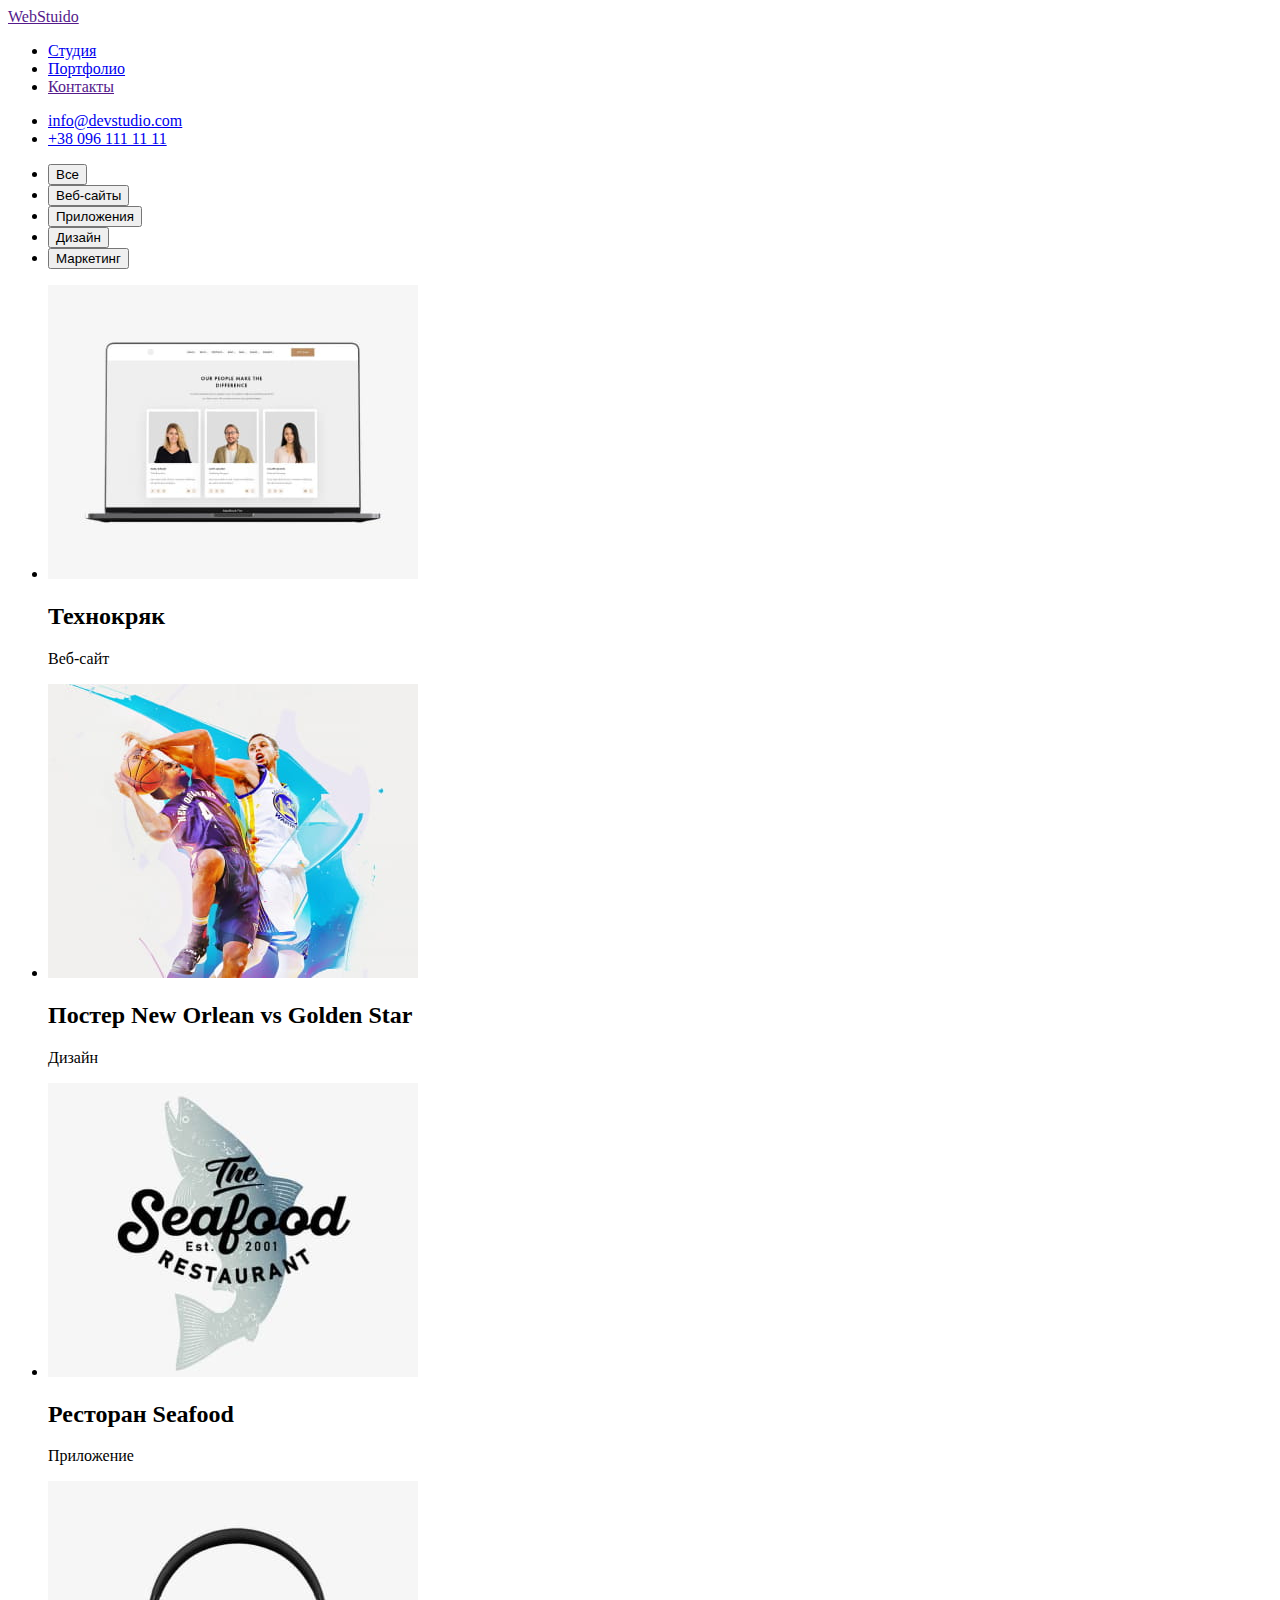
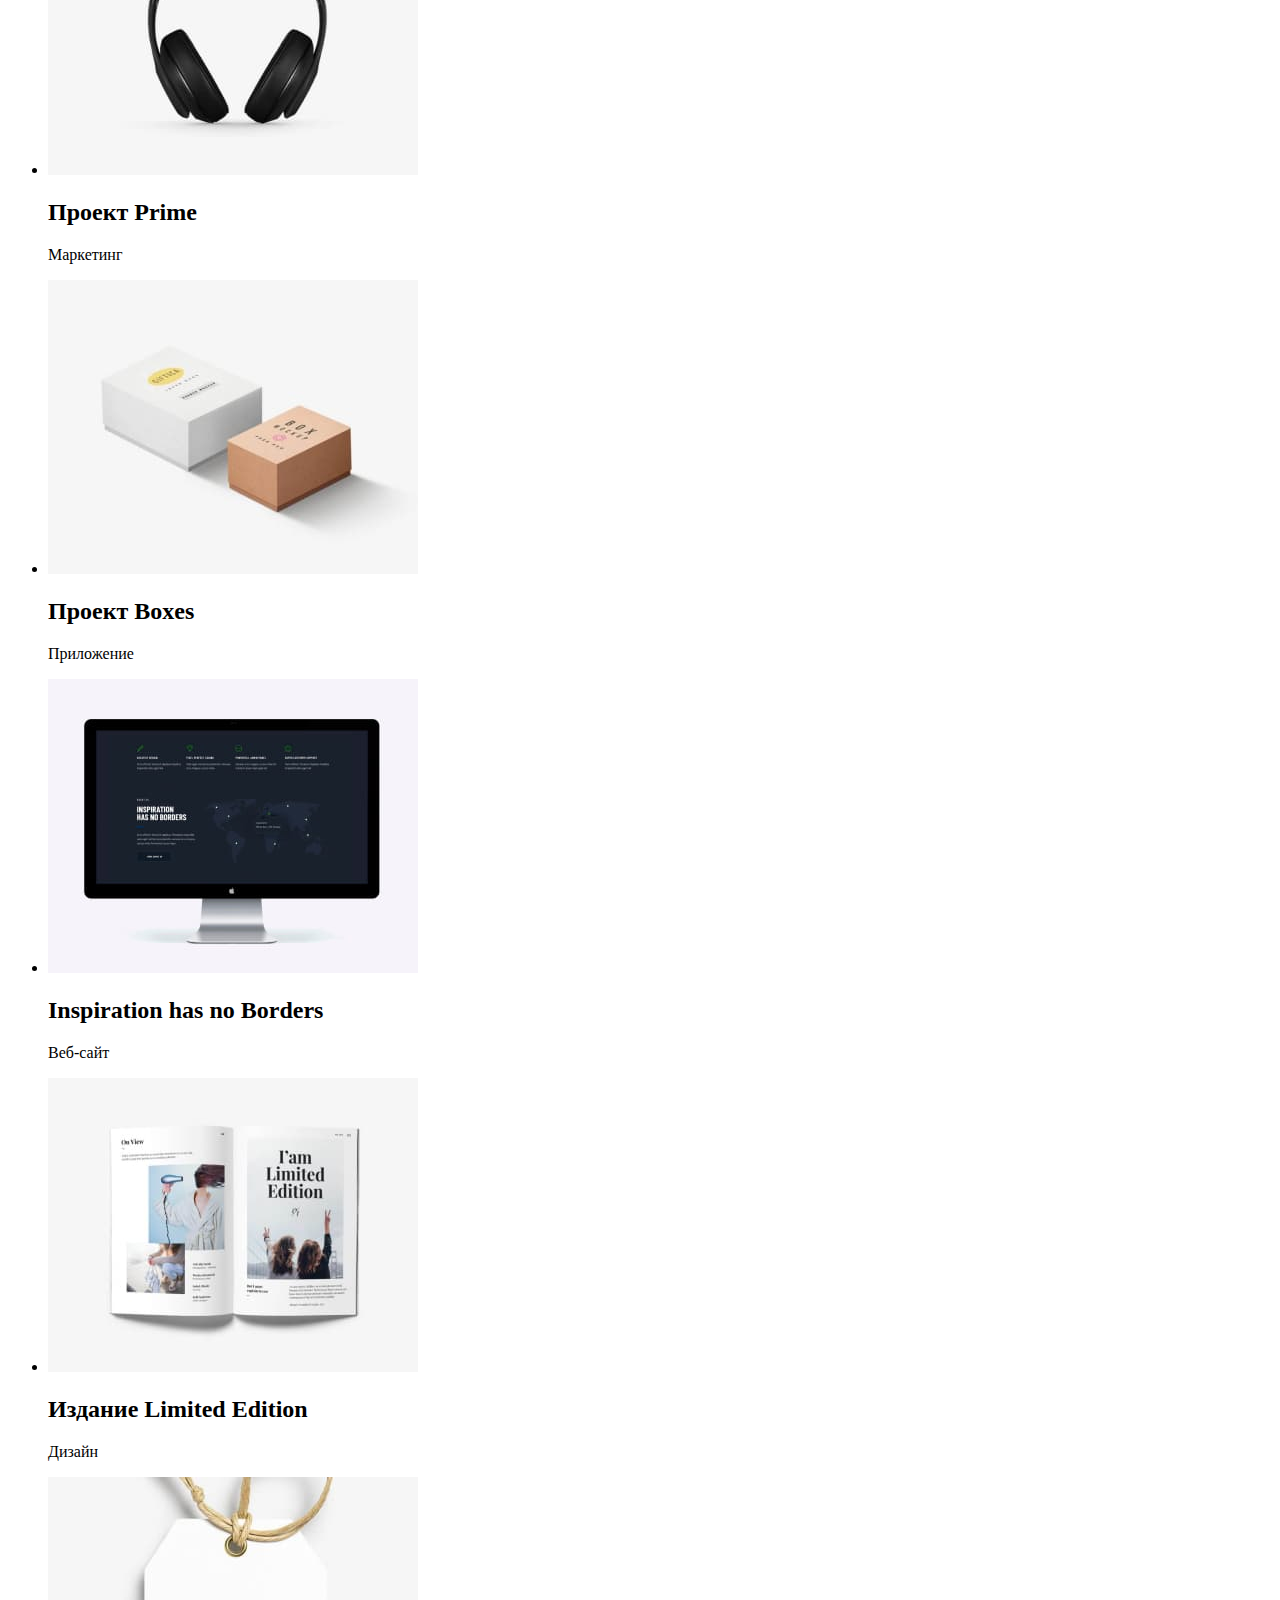
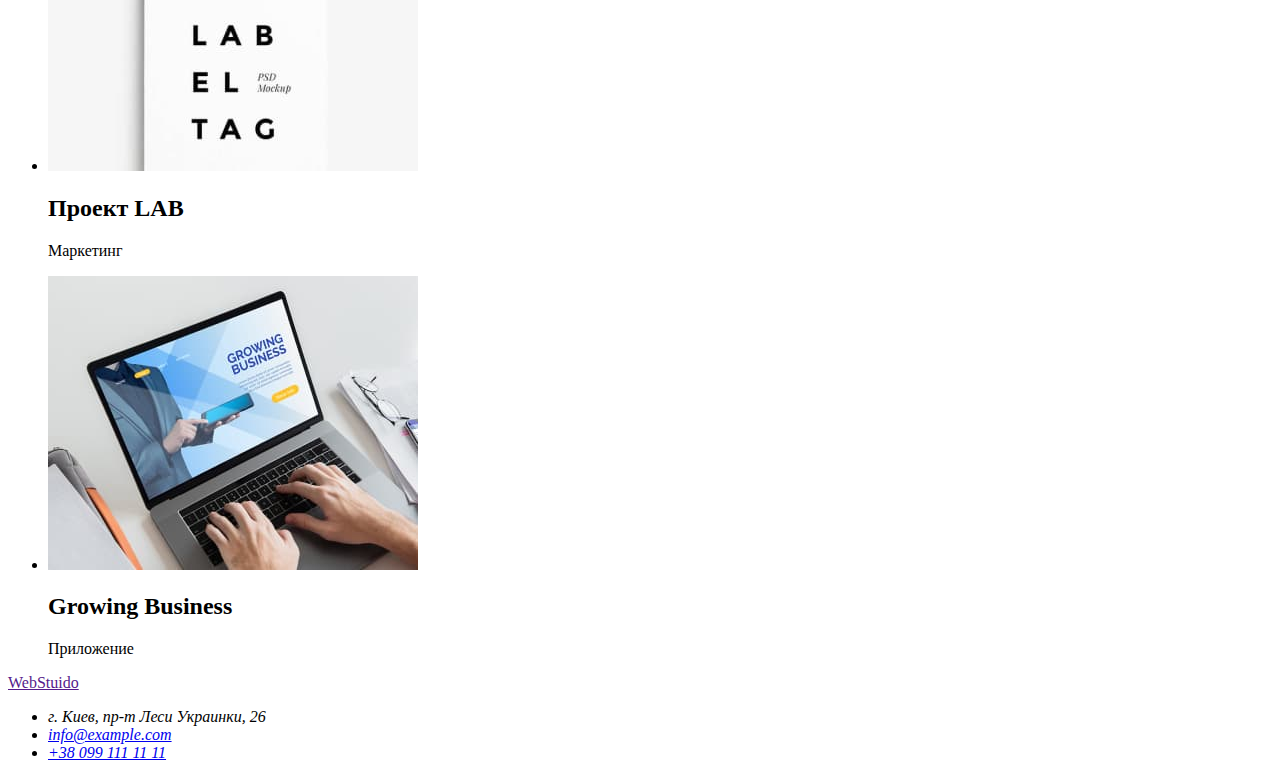
==== portfolio.html @ 56e4afdd "Добавил и редактировал portfolio.html" ====
<!DOCTYPE html>
<html lang="ru">
  <head>
    <meta charset="UTF-8" />
    <meta http-equiv="X-UA-Compatible" content="IE=edge" />
    <meta name="viewport" content="width=device-width, initial-scale=1.0" />
    <link rel="stylesheet" href="./css/styles.css" />
    <link rel="preconnect" href="https://fonts.gstatic.com" />
    <link
      rel="stylesheet"
      href="https://fonts.googleapis.com/css2?family=Roboto:wght@400;500;700;900&display=swap"
    />
    <link
      rel="stylesheet"
      href="https://fonts.googleapis.com/css2?family=Raleway:wght@700&display=swap"
    />
    <title>Portfolio</title>
  </head>
  <body>
    <!-- header -->
    <header>
      <nav>
        <a href="">WebStuido</a>
        <ul>
          <li>
            <a href="./index.html">Студия</a>
          </li>
          <li><a href="./portfolio.html">Портфолио</a></li>
          <li><a href="">Контакты</a></li>
        </ul>
      </nav>
      <ul>
        <li>
          <a class="contacts" href="mailto:info@devstudio.com"
            >info@devstudio.com</a
          >
        </li>
        <li>
          <a class="contacts" href="tel:+380961111111">+38 096 111 11 11</a>
        </li>
      </ul>
    </header>
    <!-- main -->
    <main>
      <section>
        <h1 hidden>Проекты</h1>
        <ul>
          <li><button type="button">Все</button></li>
          <li><button type="button">Веб-сайты</button></li>
          <li><button type="button">Приложения</button></li>
          <li><button type="button">Дизайн</button></li>
          <li><button type="button">Маркетинг</button></li>
        </ul>
        <ul>
          <li>
            <img
              src="./images/pr1.jpg"
              alt="сайт на экране ноутбука"
              width="370"
              height="294"
            />
            <h2>Технокряк</h2>
            <p>Веб-сайт</p>
          </li>
          <li>
            <img
              src="./images/pr2.jpg"
              alt="изображение баскетболистов"
              width="370"
              height="294"
            />
            <h2>Постер New Orlean vs Golden Star</h2>
            <p>Дизайн</p>
          </li>
          <li>
            <img
              src="./images/pr3.jpg"
              alt="логотип ресторана"
              width="370"
              height="294"
            />
            <h2>Ресторан Seafood</h2>
            <p>Приложение</p>
          </li>
          <li>
            <img
              src="./images/pr4.jpg"
              alt="наушники"
              width="370"
              height="294"
            />
            <h2>Проект Prime</h2>
            <p>Маркетинг</p>
          </li>
          <li>
            <img
              src="./images/pr5.jpg"
              alt="две коробочки"
              width="370"
              height="294"
            />
            <h2>Проект Boxes</h2>
            <p>Приложение</p>
          </li>
          <li>
            <img
              src="./images/pr6.jpg"
              alt="сайт на экране монитора"
              width="370"
              height="294"
            />
            <h2>Inspiration has no Borders</h2>
            <p>Веб-сайт</p>
          </li>
          <li>
            <img src="./images/pr7.jpg" alt="журнал" width="370" height="294" />
            <h2>Издание Limited Edition</h2>
            <p>Дизайн</p>
          </li>
          <li>
            <img
              src="./images/pr8.jpg"
              alt="изображение бирки с надписью"
              width="370"
              height="294"
            />
            <h2>Проект LAB</h2>
            <p>Маркетинг</p>
          </li>
          <li>
            <img
              src="./images/pr9.jpg"
              alt="приложение на экране ноутбука"
              width="370"
              height="294"
            />
            <h2>Growing Business</h2>
            <p>Приложение</p>
          </li>
        </ul>
      </section>
    </main>
    <!-- footer -->
    <footer>
      <a href="">WebStuido</a>
      <address>
        <ul>
          <li>г. Киев, пр-т Леси Украинки, 26</li>
          <li>
            <a class="contacts" href="mailto:info@example.com"
              >info@example.com</a
            >
          </li>
          <li>
            <a class="contacts" href="tel:+380991111111">+38 099 111 11 11</a>
          </li>
        </ul>
      </address>
    </footer>
  </body>
</html>
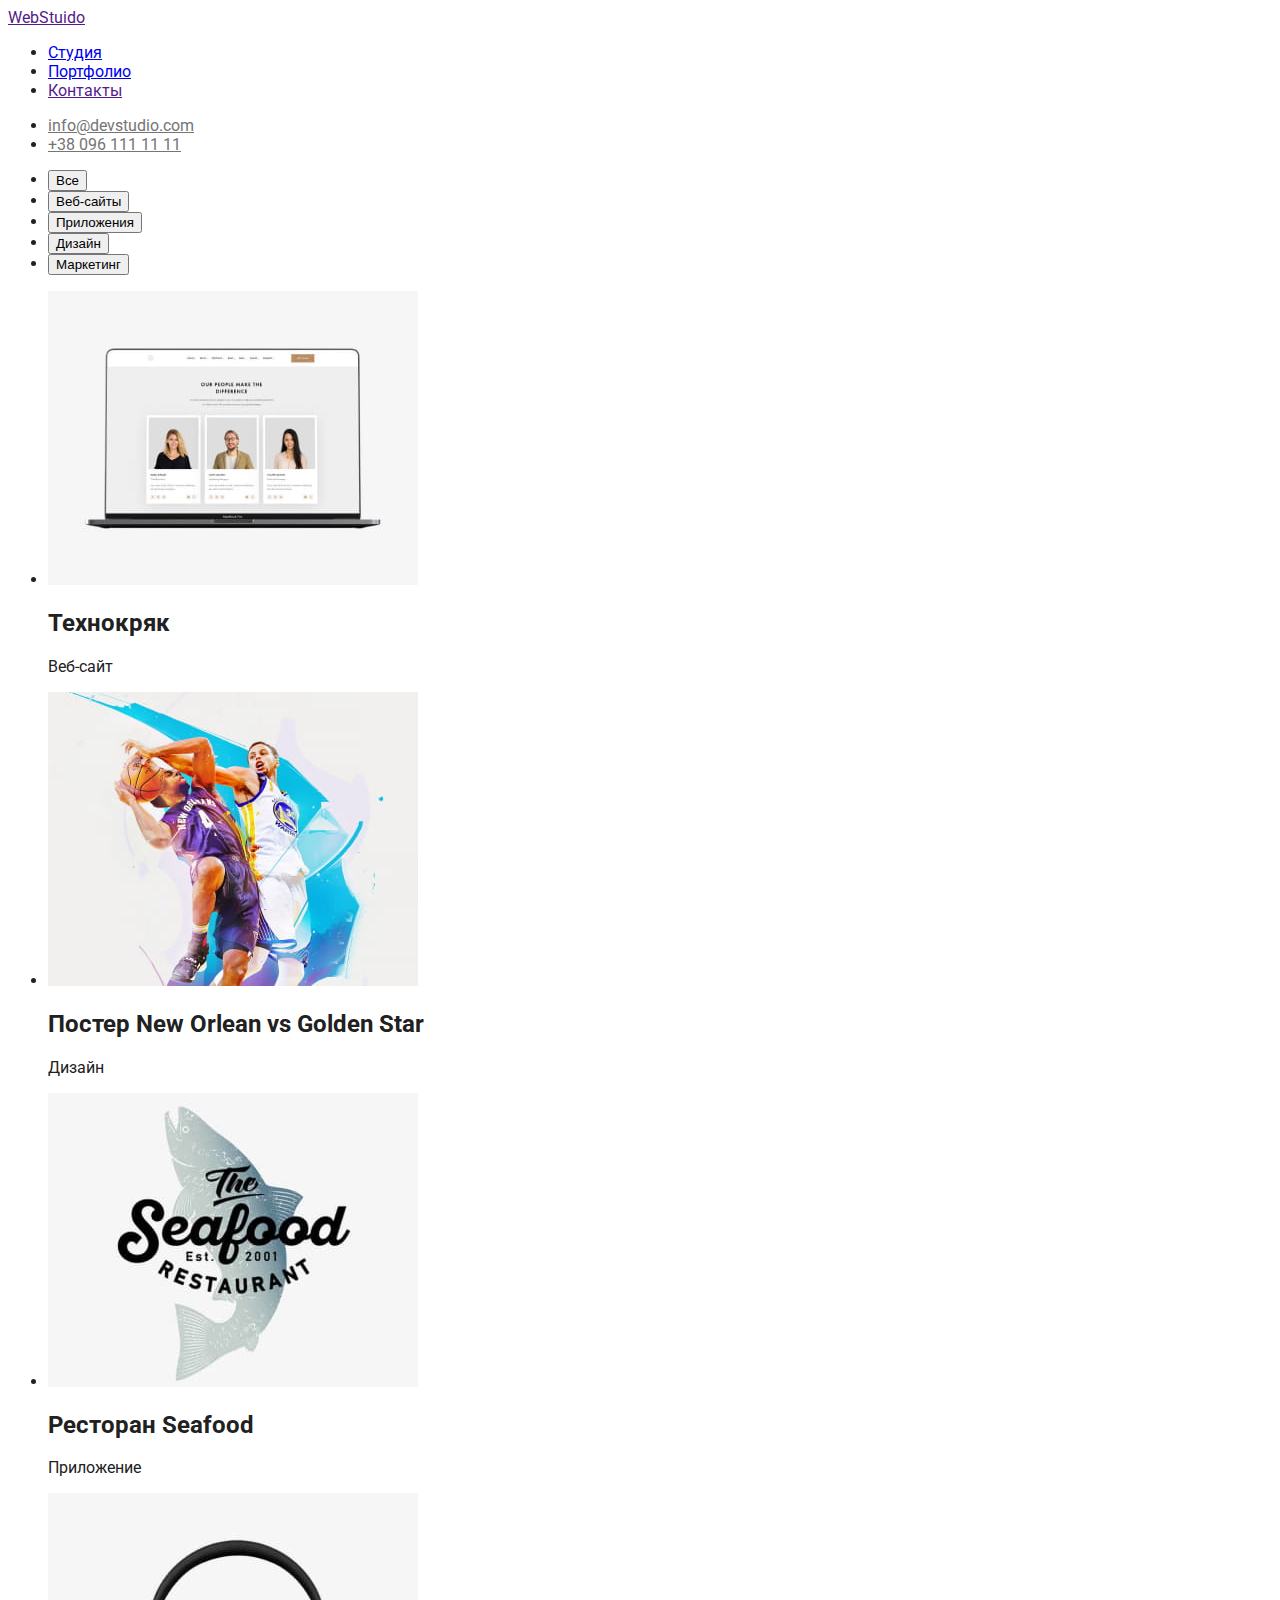
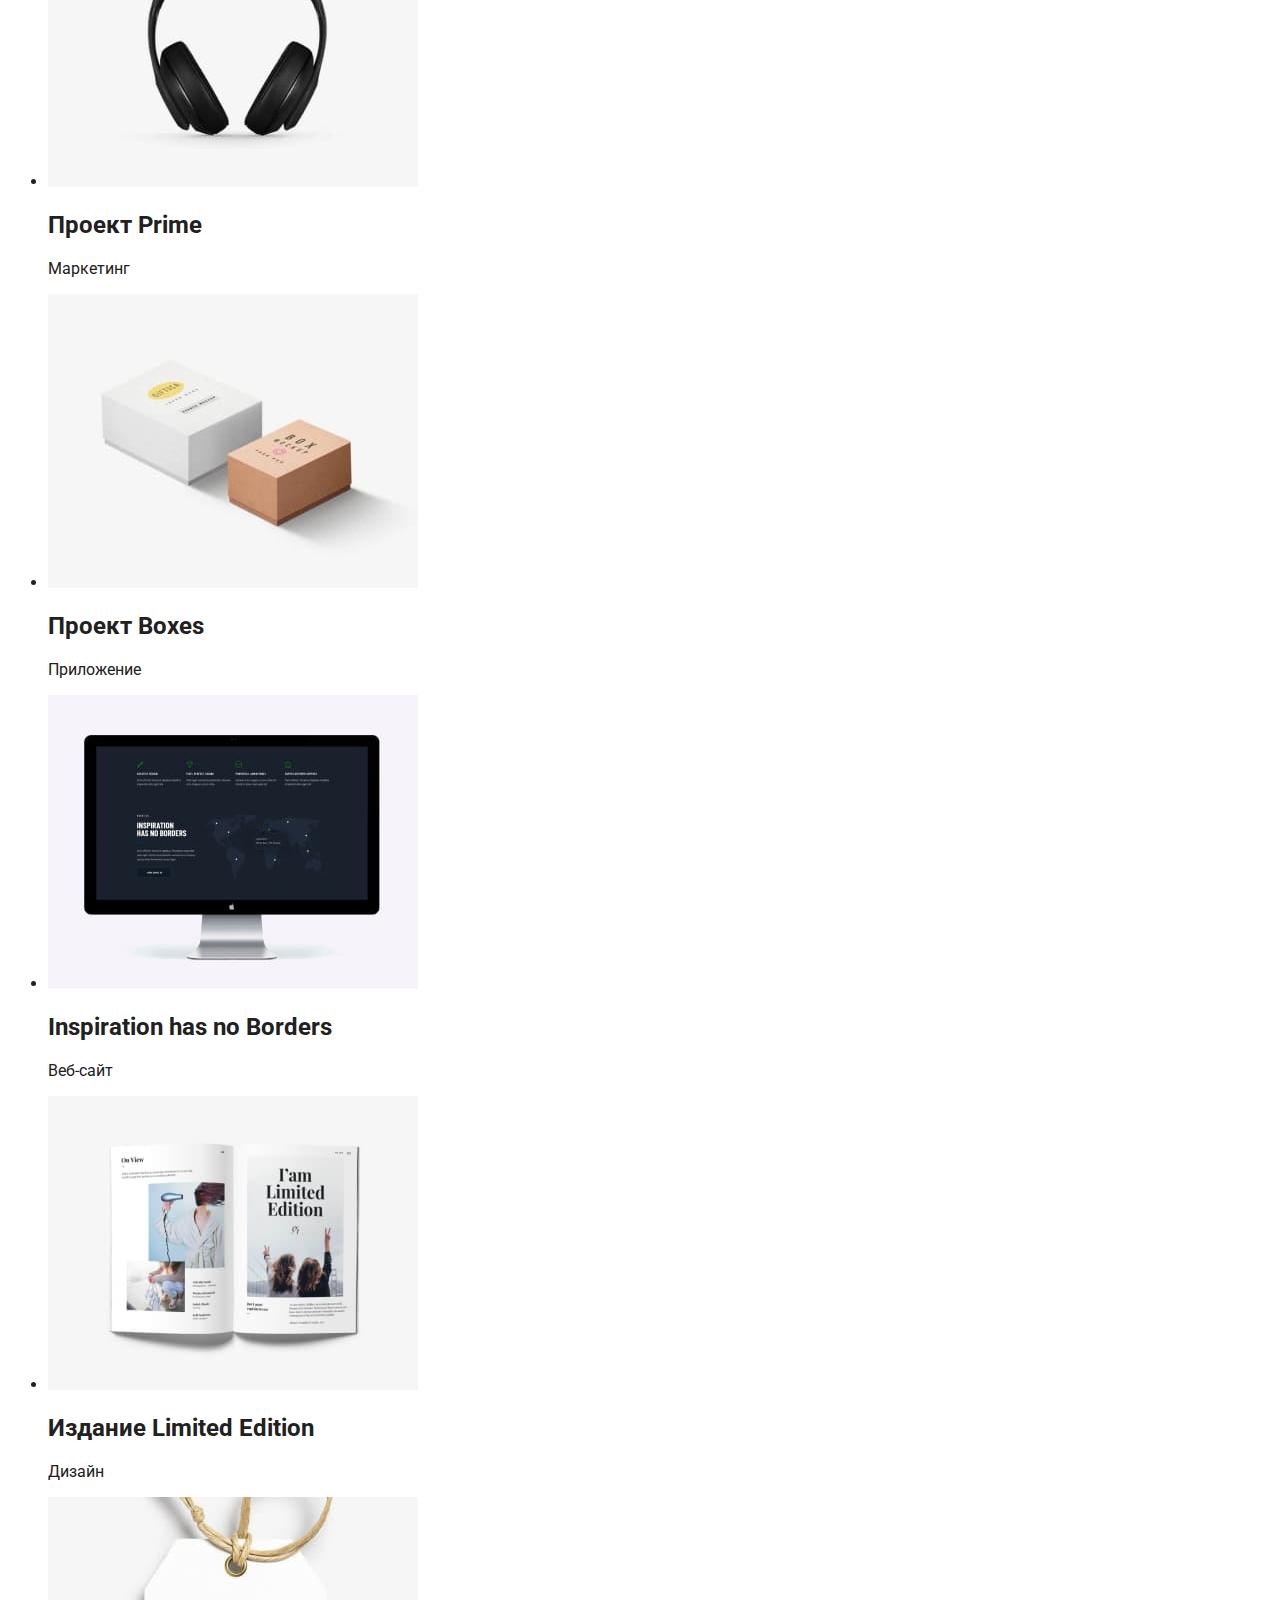
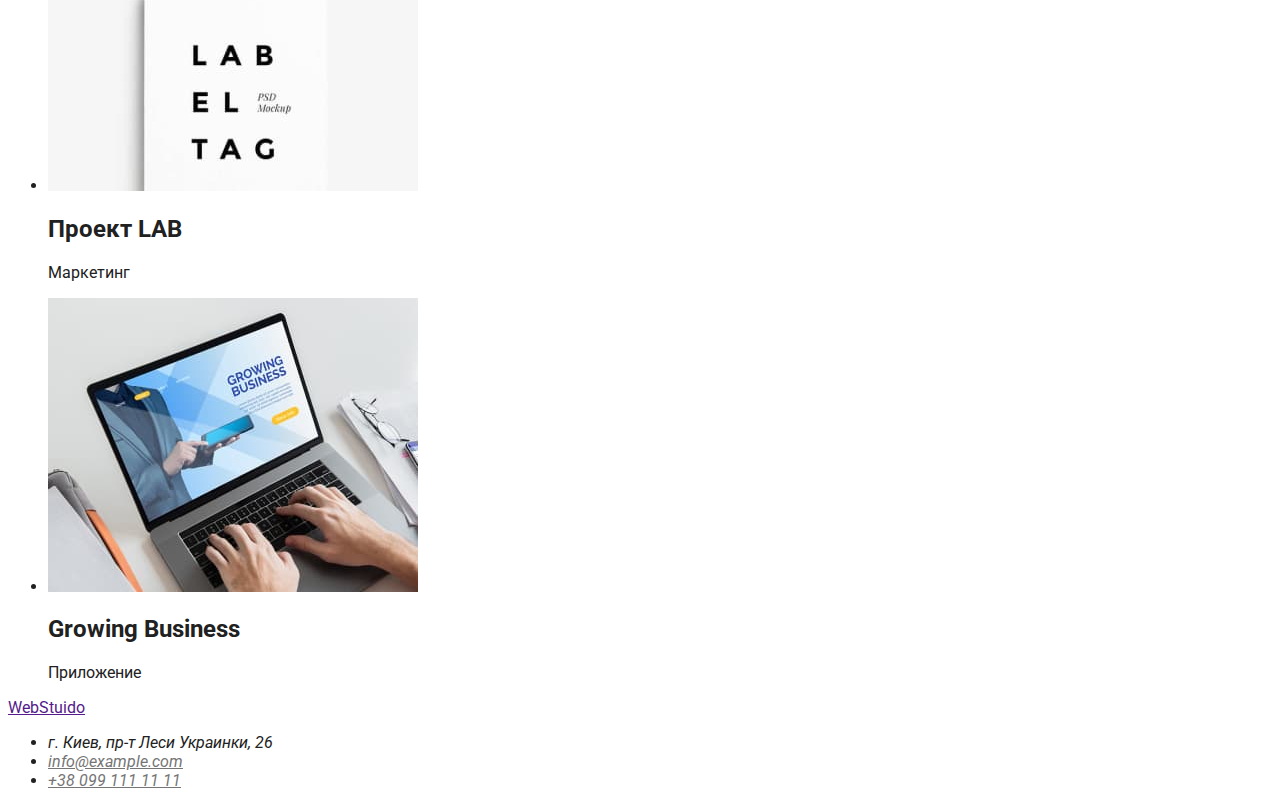
==== commit 6d94fa7b: "Подкорректировал разметку и добавил классы" ====
--- a/portfolio.html
+++ b/portfolio.html
@@ -20,36 +20,51 @@
     <!-- header -->
     <header>
       <nav>
-        <a href="">WebStuido</a>
+        <a class="logo" href=""
+          ><span class="first-logo-color">Web</span>Stuido</a
+        >
         <ul>
           <li>
-            <a href="./index.html">Студия</a>
+            <a class="header-links-text" href="./index.html">Студия</a>
           </li>
-          <li><a href="./portfolio.html">Портфолио</a></li>
-          <li><a href="">Контакты</a></li>
+          <li>
+            <a class="header-links-text" href="./portfolio.html">Портфолио</a>
+          </li>
+          <li><a class="header-links-text" href="">Контакты</a></li>
         </ul>
       </nav>
       <ul>
         <li>
-          <a class="contacts" href="mailto:info@devstudio.com"
+          <a
+            class="contacts header-contacts-text"
+            href="mailto:info@devstudio.com"
             >info@devstudio.com</a
           >
         </li>
         <li>
-          <a class="contacts" href="tel:+380961111111">+38 096 111 11 11</a>
+          <a class="contacts header-contacts-text" href="tel:+380961111111"
+            >+38 096 111 11 11</a
+          >
         </li>
       </ul>
     </header>
     <!-- main -->
     <main>
+      <!-- projects -->
       <section>
         <h1 hidden>Проекты</h1>
         <ul>
-          <li><button type="button">Все</button></li>
-          <li><button type="button">Веб-сайты</button></li>
-          <li><button type="button">Приложения</button></li>
-          <li><button type="button">Дизайн</button></li>
-          <li><button type="button">Маркетинг</button></li>
+          <li><button class="projects-button" type="button">Все</button></li>
+          <li>
+            <button class="projects-button" type="button">Веб-сайты</button>
+          </li>
+          <li>
+            <button class="projects-button" type="button">Приложения</button>
+          </li>
+          <li><button class="projects-button" type="button">Дизайн</button></li>
+          <li>
+            <button class="projects-button" type="button">Маркетинг</button>
+          </li>
         </ul>
         <ul>
           <li>
@@ -59,8 +74,8 @@
               width="370"
               height="294"
             />
-            <h2>Технокряк</h2>
-            <p>Веб-сайт</p>
+            <h2 class="projects-head">Технокряк</h2>
+            <p class="projects-p-text">Веб-сайт</p>
           </li>
           <li>
             <img
@@ -69,8 +84,8 @@
               width="370"
               height="294"
             />
-            <h2>Постер New Orlean vs Golden Star</h2>
-            <p>Дизайн</p>
+            <h2 class="projects-head">Постер New Orlean vs Golden Star</h2>
+            <p class="projects-p-text">Дизайн</p>
           </li>
           <li>
             <img
@@ -79,8 +94,8 @@
               width="370"
               height="294"
             />
-            <h2>Ресторан Seafood</h2>
-            <p>Приложение</p>
+            <h2 class="projects-head">Ресторан Seafood</h2>
+            <p class="projects-p-text">Приложение</p>
           </li>
           <li>
             <img
@@ -89,8 +104,8 @@
               width="370"
               height="294"
             />
-            <h2>Проект Prime</h2>
-            <p>Маркетинг</p>
+            <h2 class="projects-head">Проект Prime</h2>
+            <p class="projects-p-text">Маркетинг</p>
           </li>
           <li>
             <img
@@ -99,8 +114,8 @@
               width="370"
               height="294"
             />
-            <h2>Проект Boxes</h2>
-            <p>Приложение</p>
+            <h2 class="projects-head">Проект Boxes</h2>
+            <p class="projects-p-text">Приложение</p>
           </li>
           <li>
             <img
@@ -109,8 +124,8 @@
               width="370"
               height="294"
             />
-            <h2>Inspiration has no Borders</h2>
-            <p>Веб-сайт</p>
+            <h2 class="projects-head">Inspiration has no Borders</h2>
+            <p class="projects-p-text">Веб-сайт</p>
           </li>
           <li>
             <img src="./images/pr7.jpg" alt="журнал" width="370" height="294" />
@@ -124,8 +139,8 @@
               width="370"
               height="294"
             />
-            <h2>Проект LAB</h2>
-            <p>Маркетинг</p>
+            <h2 class="projects-head">Проект LAB</h2>
+            <p class="projects-p-text">Маркетинг</p>
           </li>
           <li>
             <img
@@ -134,25 +149,32 @@
               width="370"
               height="294"
             />
-            <h2>Growing Business</h2>
-            <p>Приложение</p>
+            <h2 class="projects-head">Growing Business</h2>
+            <p class="projects-p-text">Приложение</p>
           </li>
         </ul>
       </section>
     </main>
     <!-- footer -->
     <footer>
-      <a href="">WebStuido</a>
+      <a class="logo" href=""
+        ><span class="first-logo-color">Web</span
+        ><span class="footer-second-logo-color">Stuido</span></a
+      >
       <address>
         <ul>
-          <li>г. Киев, пр-т Леси Украинки, 26</li>
+          <li class="footer-li-text">г. Киев, пр-т Леси Украинки, 26</li>
           <li>
-            <a class="contacts" href="mailto:info@example.com"
+            <a
+              class="contacts footer-contacts-text"
+              href="mailto:info@example.com"
               >info@example.com</a
             >
           </li>
           <li>
-            <a class="contacts" href="tel:+380991111111">+38 099 111 11 11</a>
+            <a class="contacts footer-contacts-text" href="tel:+380991111111"
+              >+38 099 111 11 11</a
+            >
           </li>
         </ul>
       </address>
--- a/css/styles.css
+++ b/css/styles.css
@@ -0,0 +1,13 @@
+body {
+  font-family: 'Roboto', sans-serif;
+  color: #212121;
+}
+
+.contacts {
+  color: #757575;
+}
+
+.contacts:hover,
+.contacts:focus {
+  color: #2196f3;
+}
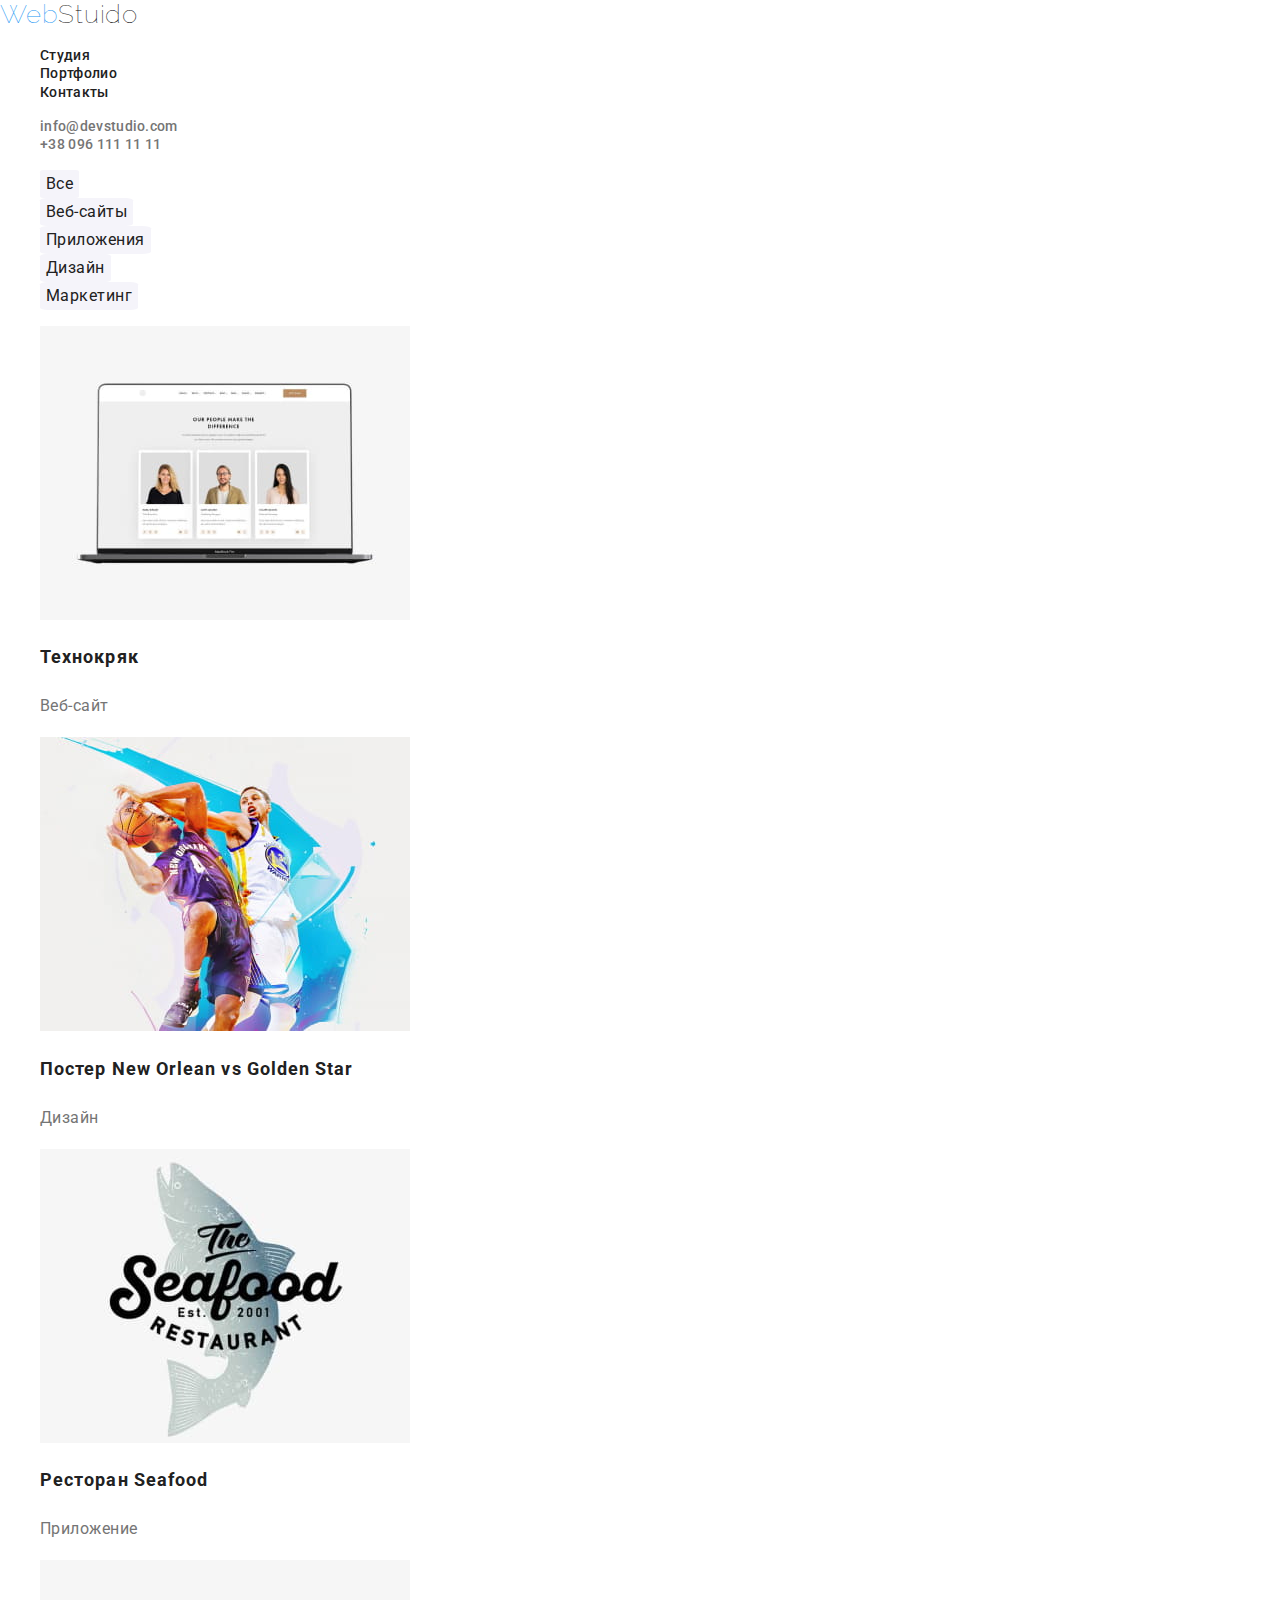
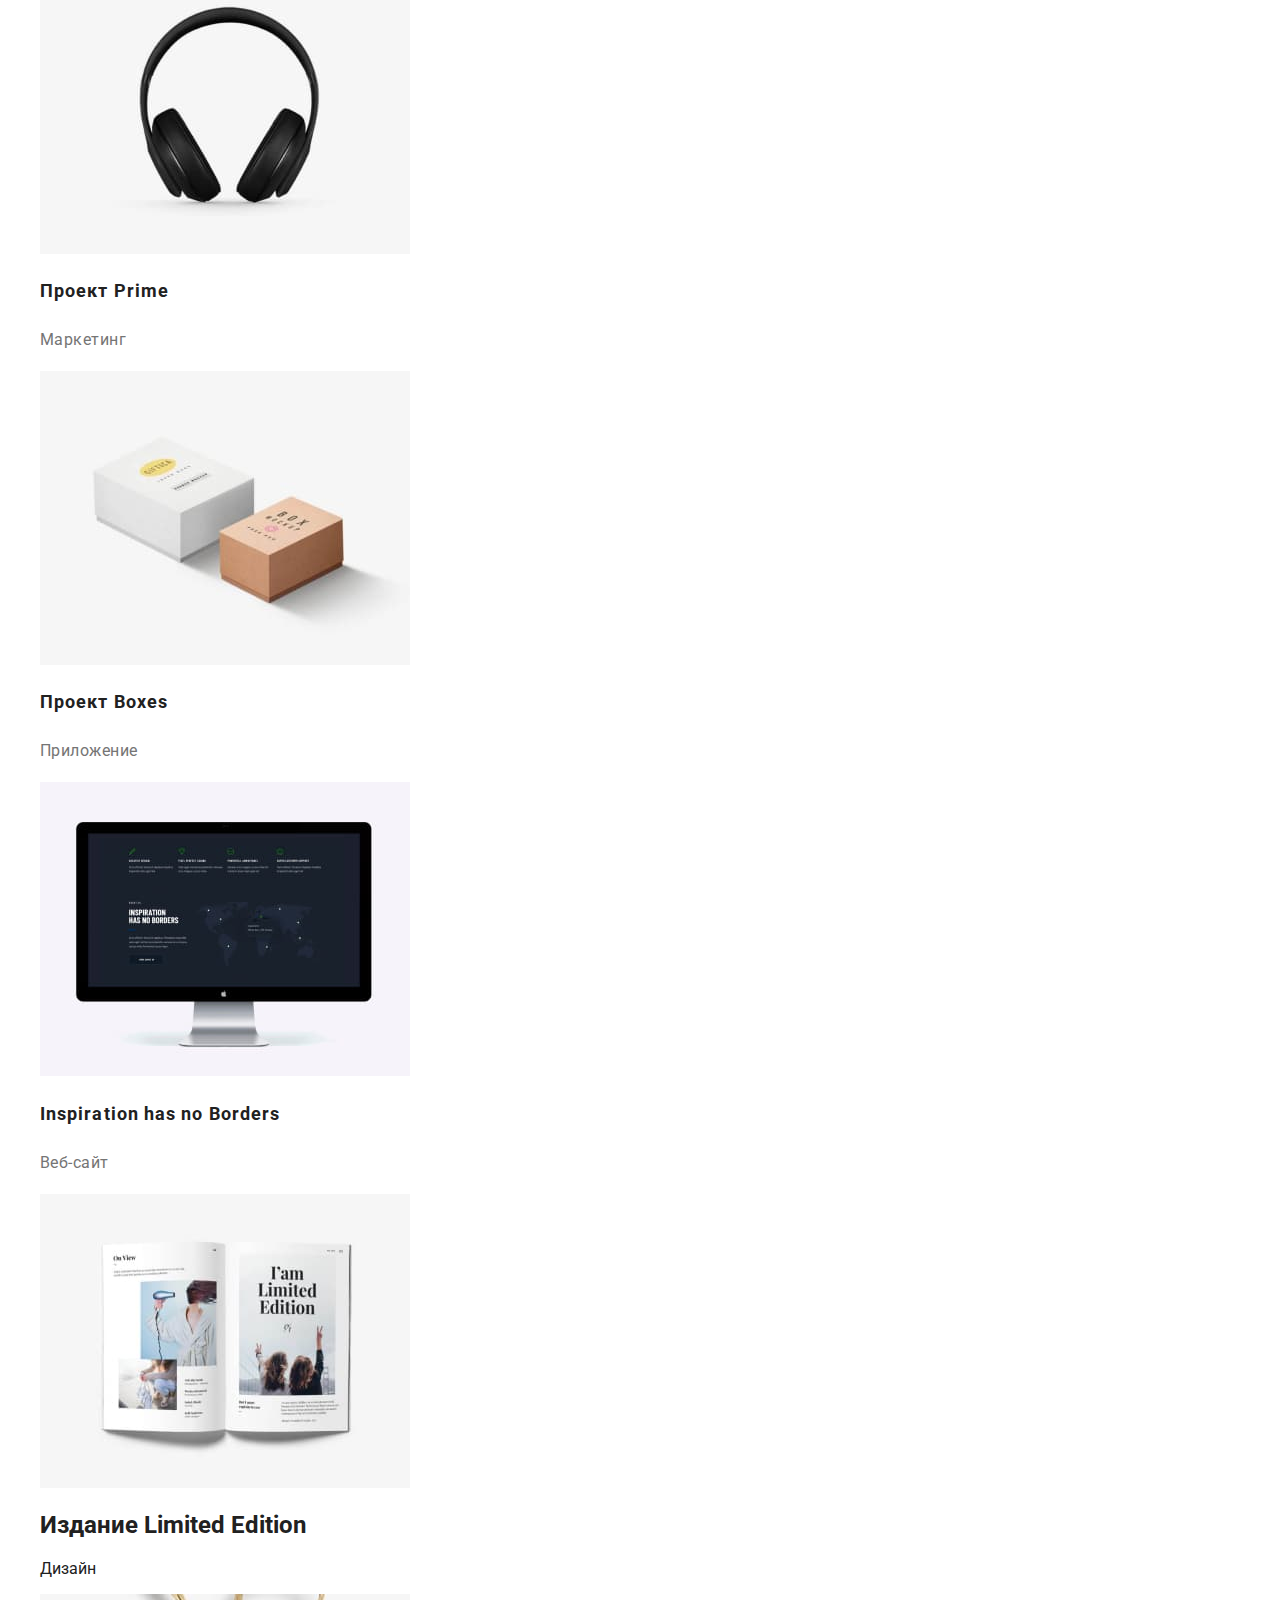
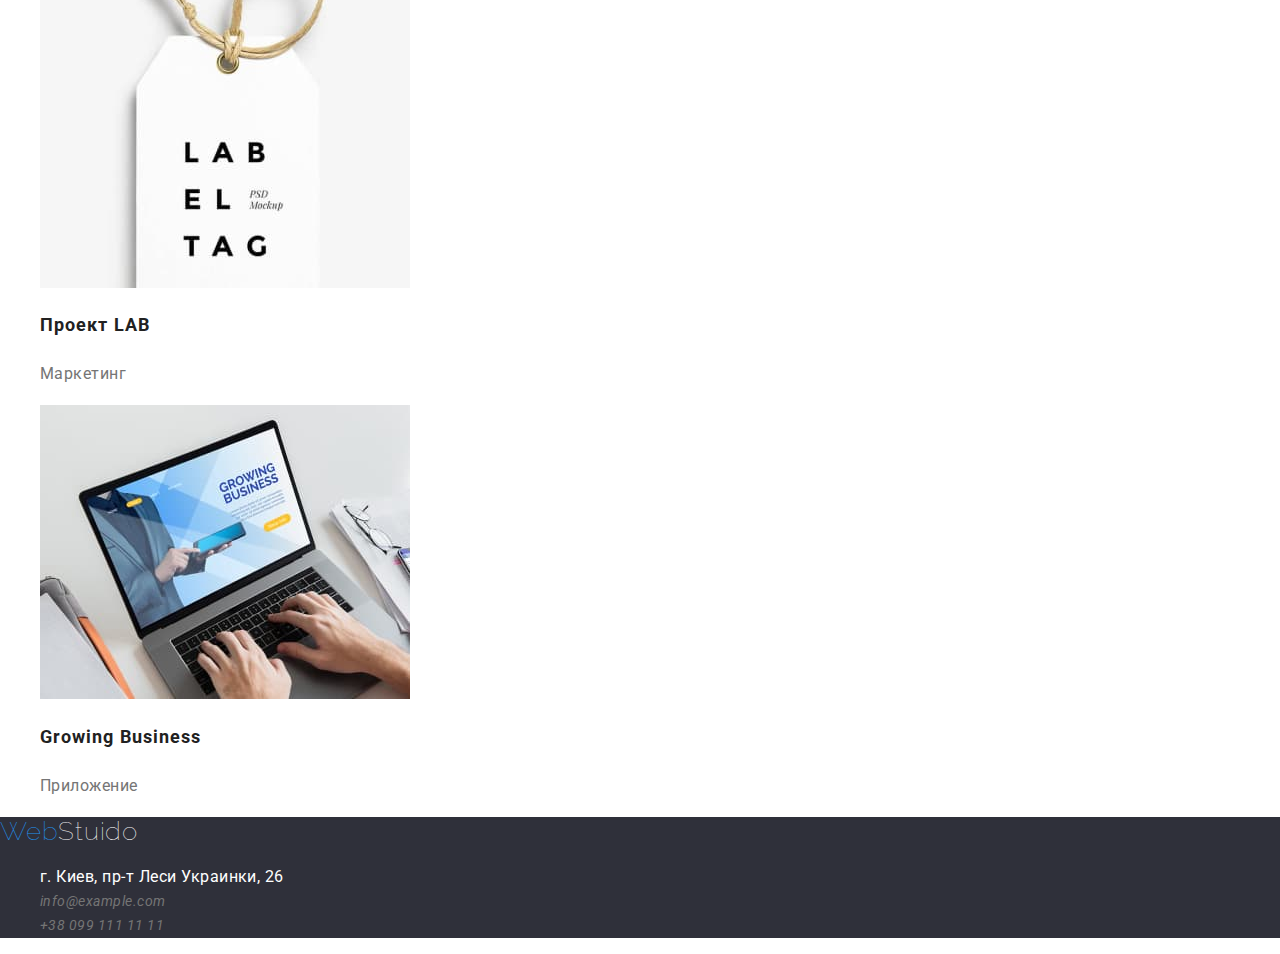
==== commit 1bfc60fe: "Подкорректировал замечания" ====
--- a/portfolio.html
+++ b/portfolio.html
@@ -4,7 +4,10 @@
     <meta charset="UTF-8" />
     <meta http-equiv="X-UA-Compatible" content="IE=edge" />
     <meta name="viewport" content="width=device-width, initial-scale=1.0" />
-    <link rel="stylesheet" href="./css/styles.css" />
+    <link
+      rel="stylesheet"
+      href="https://cdnjs.cloudflare.com/ajax/libs/modern-normalize/1.0.0/modern-normalize.min.css"
+    />
     <link rel="preconnect" href="https://fonts.gstatic.com" />
     <link
       rel="stylesheet"
@@ -14,14 +17,15 @@
       rel="stylesheet"
       href="https://fonts.googleapis.com/css2?family=Raleway:wght@700&display=swap"
     />
-    <title>Portfolio</title>
+    <link rel="stylesheet" href="./css/styles.css" />
+    <title>Портфолио</title>
   </head>
   <body>
     <!-- header -->
     <header>
       <nav>
         <a class="logo" href=""
-          ><span class="first-logo-color">Web</span>Stuido</a
+          >Web<span class="header-second-logo-color">Stuido</span></a
         >
         <ul>
           <li>
@@ -53,7 +57,7 @@
       <!-- projects -->
       <section>
         <h1 hidden>Проекты</h1>
-        <ul>
+        <ul class="projects-buttons">
           <li><button class="projects-button" type="button">Все</button></li>
           <li>
             <button class="projects-button" type="button">Веб-сайты</button>
@@ -158,8 +162,7 @@
     <!-- footer -->
     <footer>
       <a class="logo" href=""
-        ><span class="first-logo-color">Web</span
-        ><span class="footer-second-logo-color">Stuido</span></a
+        >Web<span class="footer-second-logo-color">Stuido</span></a
       >
       <address>
         <ul>
--- a/css/styles.css
+++ b/css/styles.css
@@ -1,13 +1,215 @@
+:root {
+  --first-logo-color: #2196f3;
+  --header-second-logo-color: #000000;
+  --footer-second-logo-color: #fff;
+  --highlight-color: #2196f3;
+  --back-dark-color: #2f303a;
+  --back-light-color: #fff;
+  --back-darker-color: #f5f4fa;
+  --link-p-text-color: #757575;
+  --main-text-color: #212121;
+}
+
+/*                       */
+/* index.html styles */
+/*                       */
+
 body {
   font-family: 'Roboto', sans-serif;
   color: #212121;
 }
 
+.logo {
+  font-family: 'Raleway', sans-serif;
+  font-size: 26px;
+  font-weight: 100;
+  line-height: auto;
+  letter-spacing: 0.03em;
+  color: var(--first-logo-color);
+}
+
+header ul {
+  letter-spacing: 0.02em;
+}
+.header-second-logo-color {
+  color: var(--header-second-logo-color);
+}
+
+.footer-second-logo-color {
+  color: var(--footer-second-logo-color);
+}
+
+a {
+  text-decoration: none;
+}
+
+header {
+  background-color: var(--back-light-color);
+}
+
+.header-links-text {
+  font-size: 14px;
+  font-weight: 500;
+  color: var(--main-text-color);
+}
+
+.header-links-text:hover,
+.header-links-text:focus {
+  color: var(--highlight-color);
+}
+
 .contacts {
-  color: #757575;
+  color: var(--link-p-text-color);
 }
 
 .contacts:hover,
 .contacts:focus {
-  color: #2196f3;
-}
+  color: var(--highlight-color);
+}
+
+.header-contacts-text,
+.footer-contacts-text,
+.about-h-text,
+.about-p-text,
+.hero-button {
+  font-size: 14px;
+}
+
+.header-contacts-text {
+  font-weight: 500;
+}
+
+.hero {
+  background-color: var(--back-dark-color);
+  letter-spacing: 0.06em;
+}
+
+button {
+  cursor: pointer;
+}
+.hero-button {
+  font-size: 16px;
+  line-height: 1.875;
+  letter-spacing: 0.06em;
+  font-weight: 700;
+  background-color: var(--highlight-color);
+  border: none;
+  color: var(--back-light-color);
+  border-radius: 8%;
+}
+.hero-text {
+  font-size: 44px;
+  font-weight: 900;
+  text-transform: uppercase;
+  line-height: 1.36;
+  color: var(--back-light-color);
+}
+
+li {
+  list-style-type: none;
+}
+
+.about,
+.activity {
+  background-color: var(--back-light-color);
+}
+
+.about,
+.activity,
+.our-team {
+  letter-spacing: 0.03em;
+}
+
+.activity-head,
+.our-team-head {
+  font-weight: 700;
+  letter-spacing: 0.03em;
+}
+
+.about-h-text {
+  font-weight: 700;
+  line-height: auto;
+  text-transform: uppercase;
+  color: var(--main-text-color);
+}
+
+.about-p-text {
+  font-weight: normal;
+  line-height: 1.71;
+}
+
+.about-p-text,
+.our-team-p-text {
+  color: var(--link-p-text-color);
+}
+
+h2,
+h3 {
+  color: var(--main-text-color);
+}
+
+.our-team {
+  background-color: var(--back-darker-color);
+}
+
+.our-team-card-head {
+  font-size: 16px;
+  font-weight: 500;
+}
+
+.our-team-card {
+  background-color: var(--back-light-color);
+}
+
+.our-team-p-text {
+  font-size: 16px;
+}
+
+footer {
+  letter-spacing: 0.03em;
+  background-color: var(--back-dark-color);
+}
+
+.footer-li-text {
+  line-height: 1.71;
+  color: var(--back-light-color);
+  font-style: normal;
+}
+
+.footer-contacts-text {
+  line-height: 1.71;
+  color: var(--link-p-text-color);
+}
+
+/*                       */
+/* portfolio.html styles */
+/*                       */
+
+.projects-buttons button {
+  font-size: 16px;
+  line-height: 1.625;
+  letter-spacing: 0.03em;
+  border: none;
+  border-radius: 8%;
+  background-color: var(--back-darker-color);
+  color: var(--main-text-color);
+}
+
+.projects-button:hover,
+.projects-button:focus {
+  background-color: var(--highlight-color);
+  color: var(--back-light-color);
+}
+
+.projects-head {
+  font-size: 18px;
+  line-height: 2;
+  letter-spacing: 0.06em;
+}
+
+.projects-p-text {
+  font-size: 16px;
+  line-height: 1.875;
+  letter-spacing: 0.03em;
+  color: var(--link-p-text-color);
+}
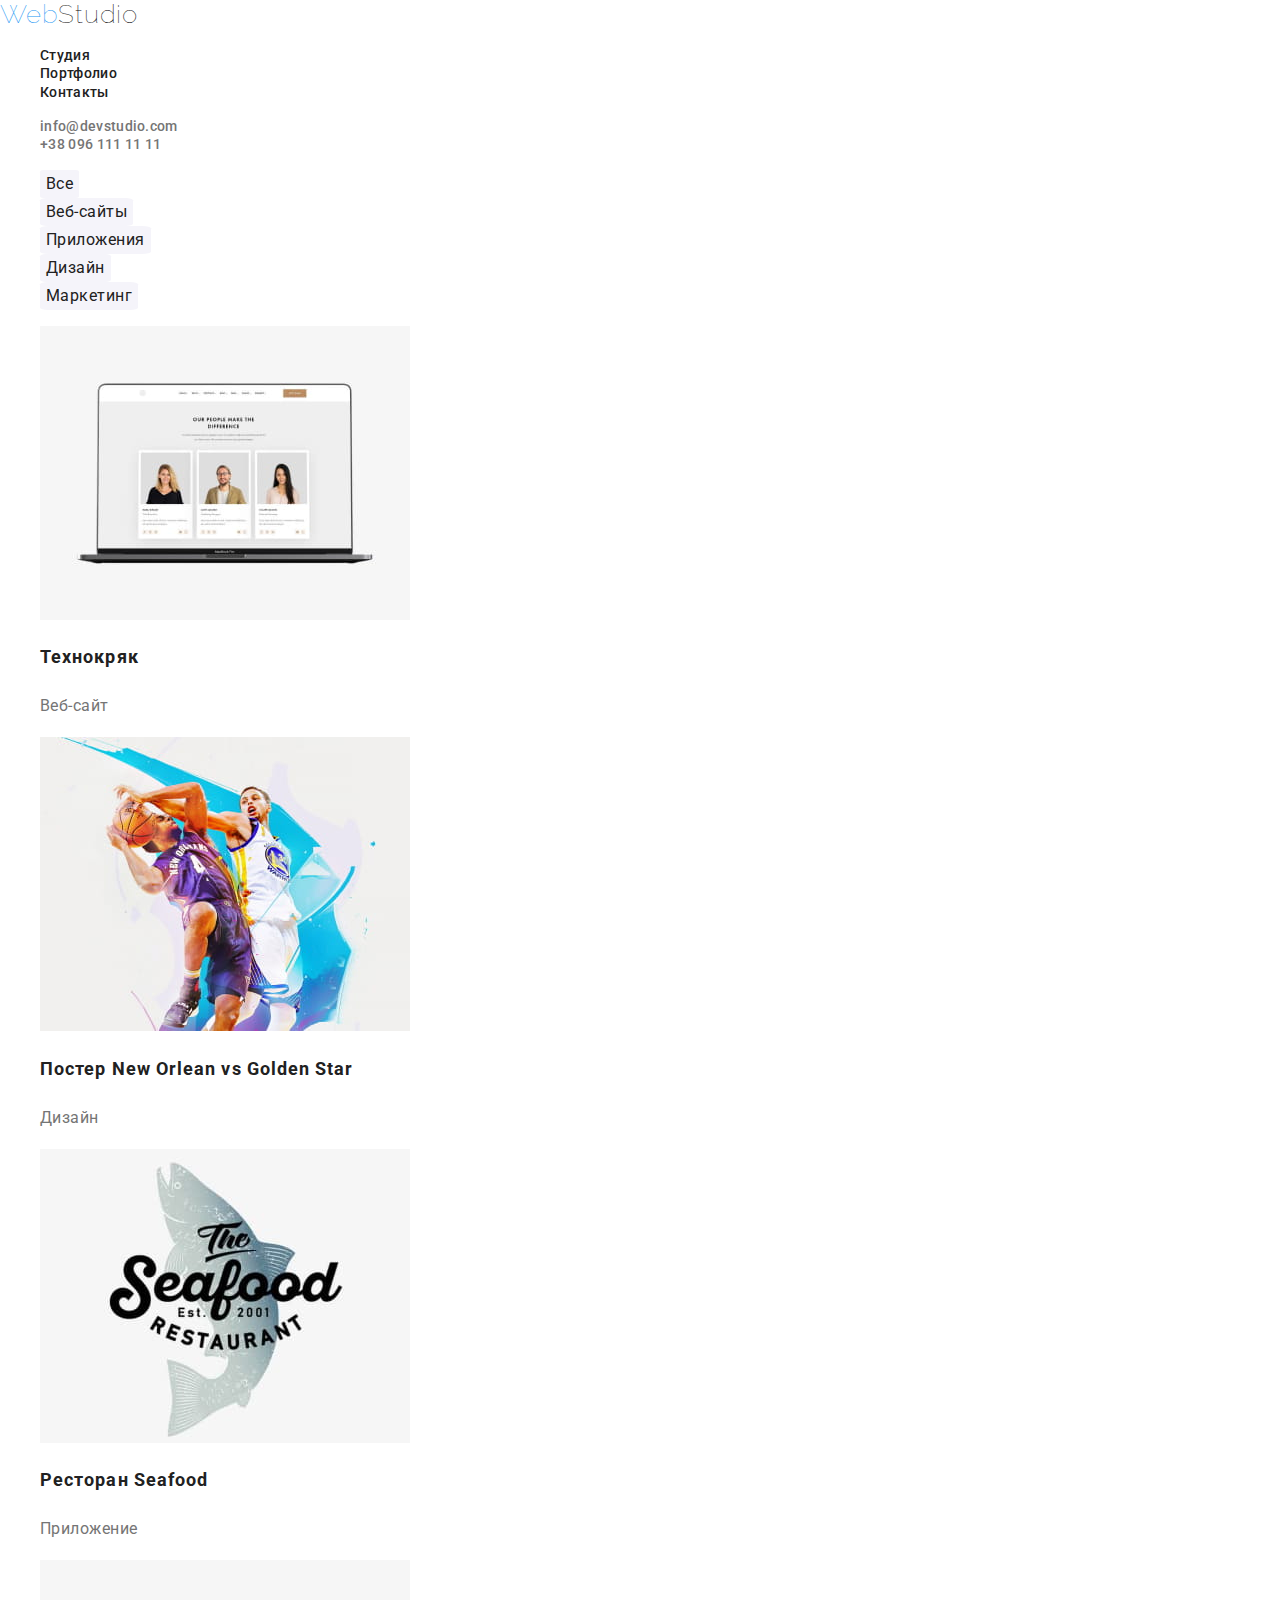
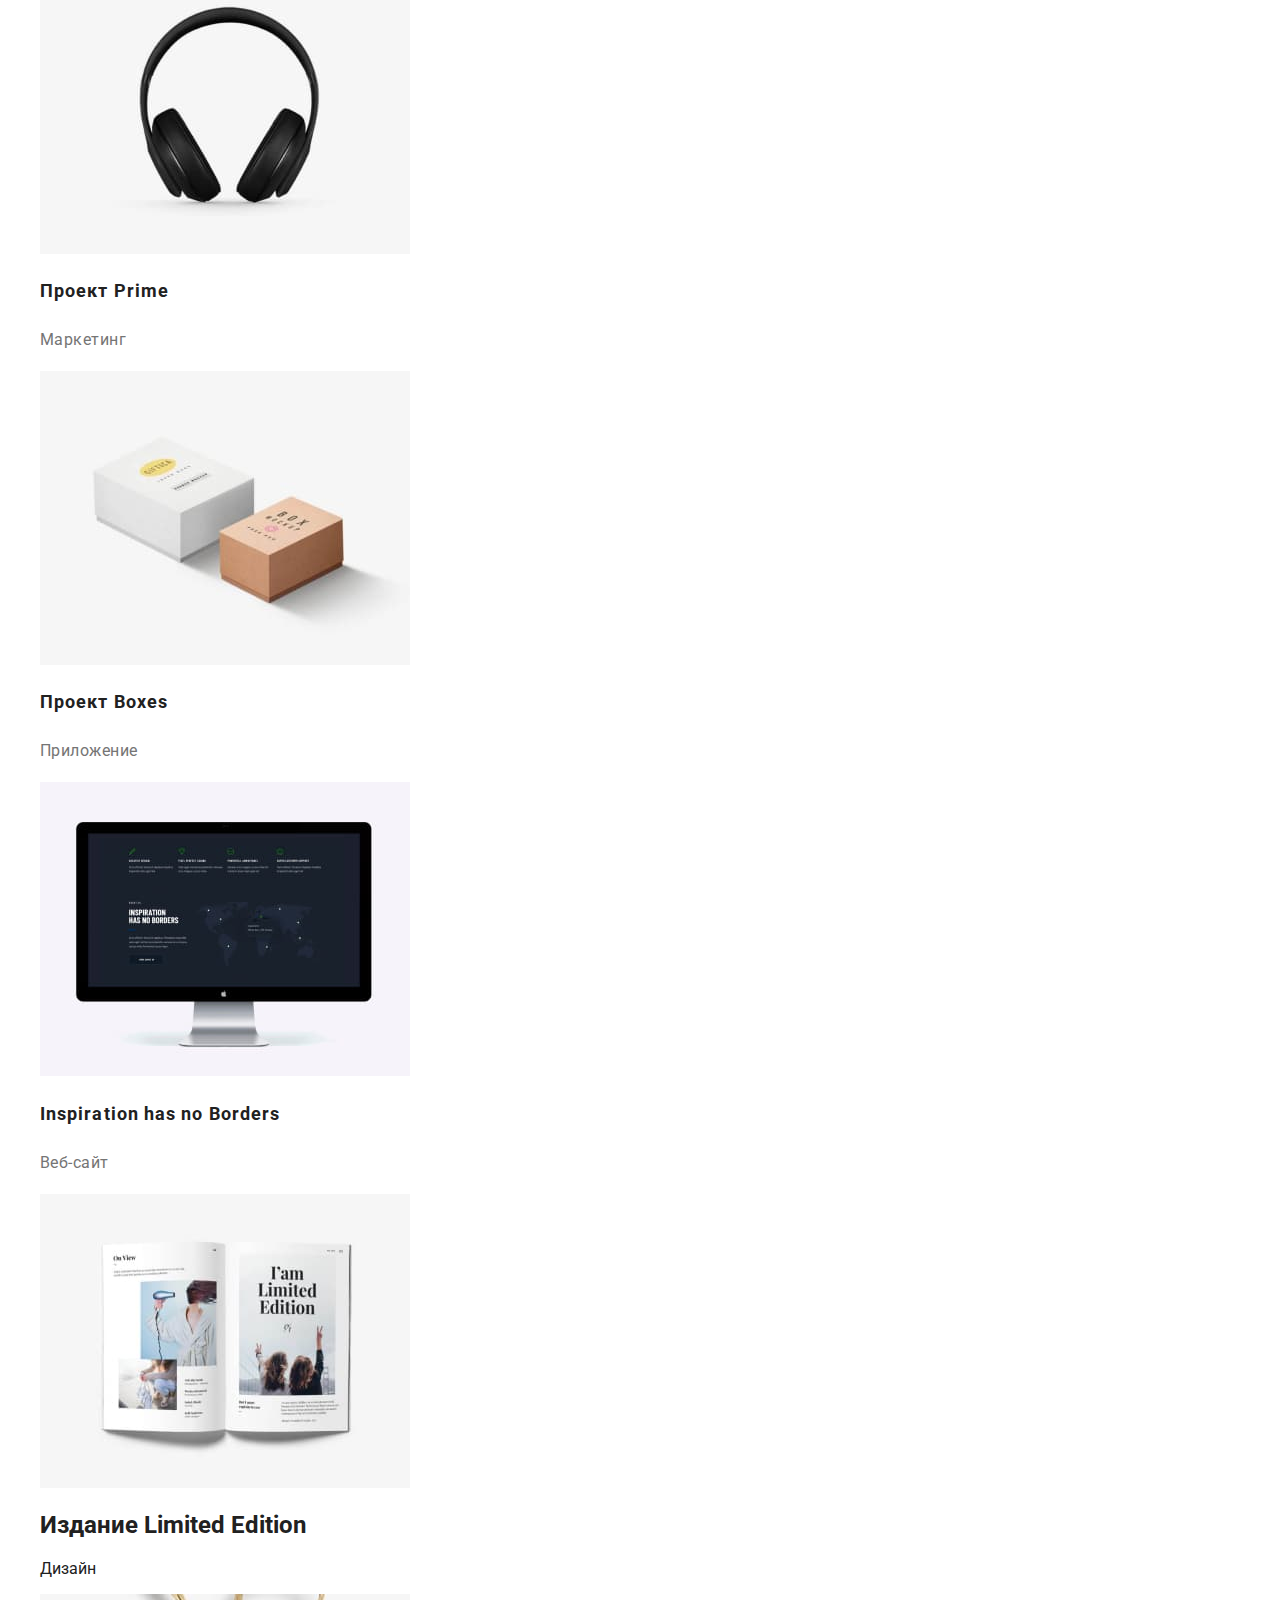
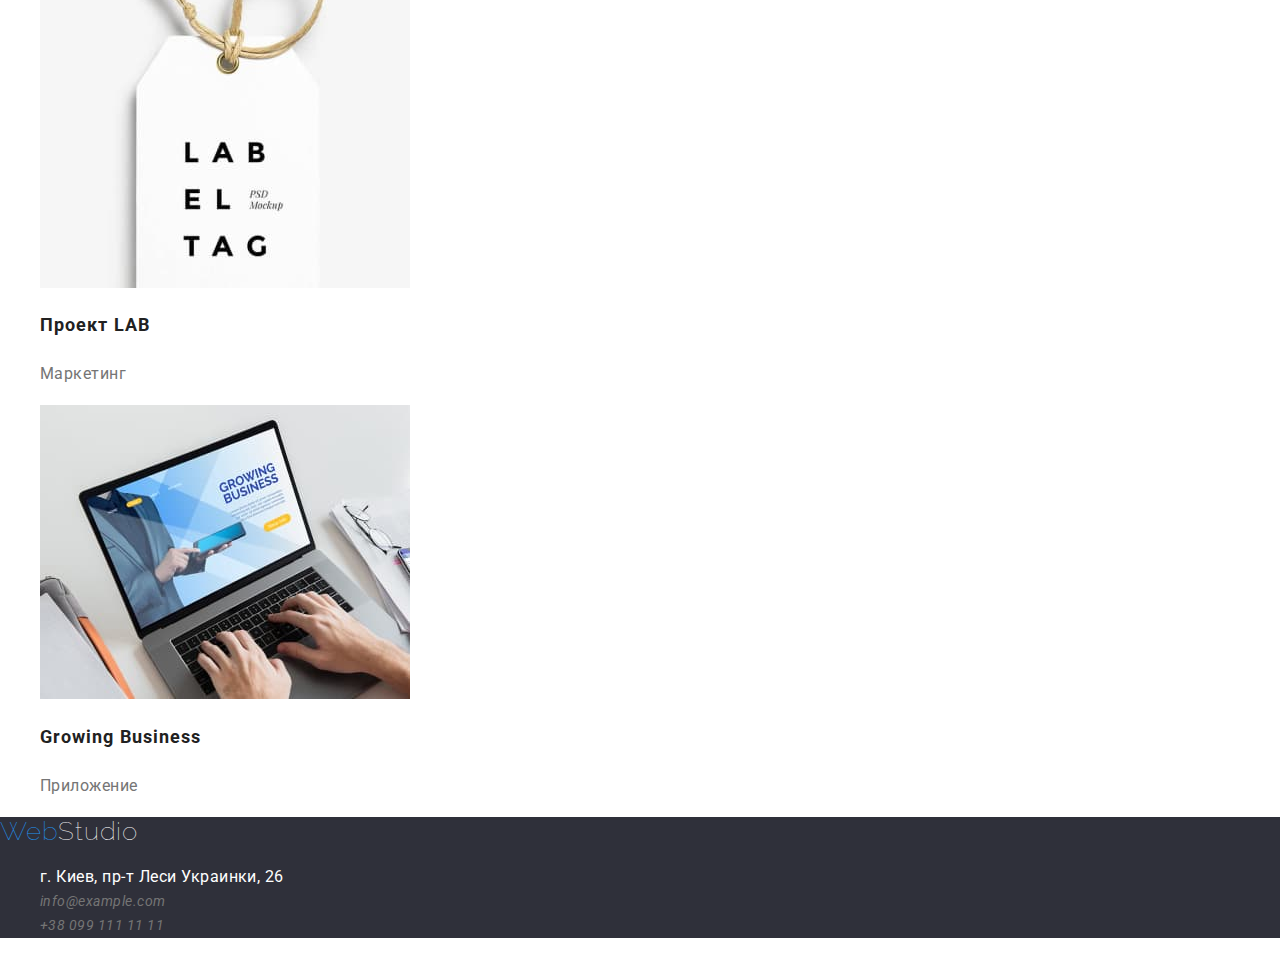
==== commit 571c8d5c: "Мелкая правка" ====
--- a/portfolio.html
+++ b/portfolio.html
@@ -25,7 +25,7 @@
     <header>
       <nav>
         <a class="logo" href=""
-          >Web<span class="header-second-logo-color">Stuido</span></a
+          >Web<span class="header-second-logo-color">Studio</span></a
         >
         <ul>
           <li>
@@ -162,7 +162,7 @@
     <!-- footer -->
     <footer>
       <a class="logo" href=""
-        >Web<span class="footer-second-logo-color">Stuido</span></a
+        >Web<span class="footer-second-logo-color">Studio</span></a
       >
       <address>
         <ul>
